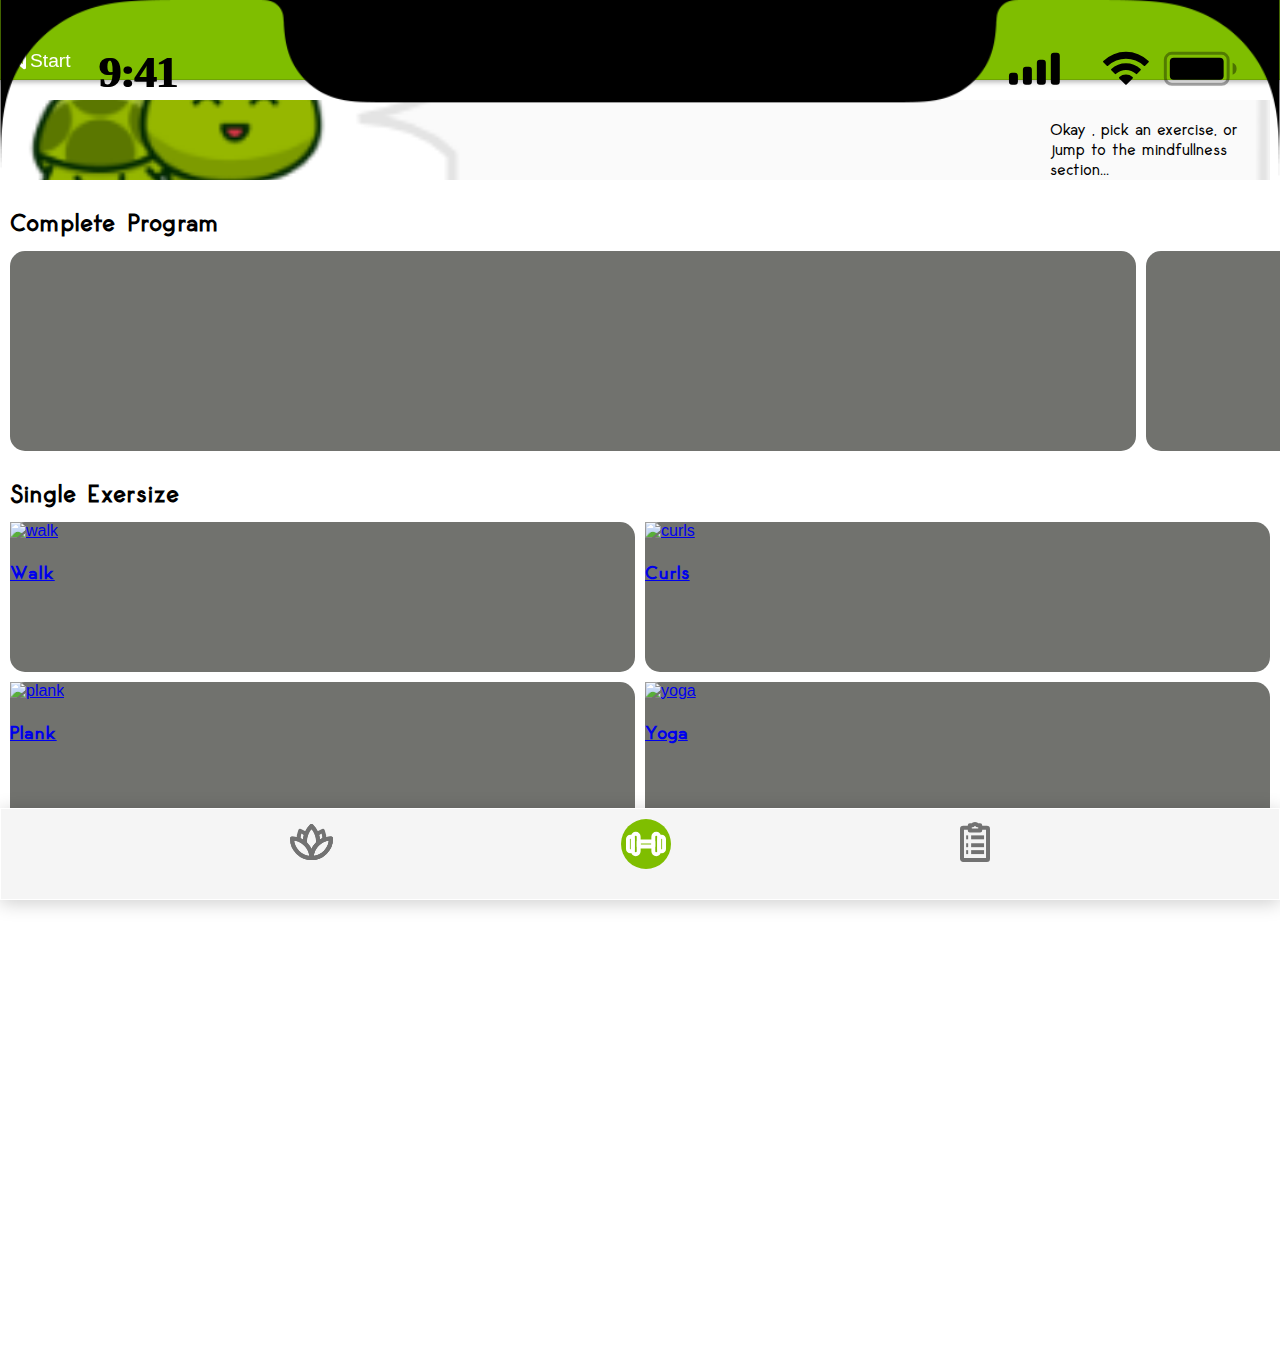
==== list.html @ 159bc868 "compressed jpgs" ====
<!DOCTYPE html>
<html lang="en">
<head>
    <meta charset="UTF-8">
    <meta http-equiv="X-UA-Compatible" content="IE=edge">
    <meta name="viewport" content="width=device-width, initial-scale=1.0">
    <title>Design app</title>
    <link rel="stylesheet" href="css/style.css">
</head>
<body>

    <div class="overlay"></div>
    <header>
        <p><a href="start.html">Start</a></p>
        <p>Exercises</p>
    </header>


<div class="wrapper">

    <div class="maskot">
        <p>Okay <span id="name"></span>, pick an exercise, or jump to the mindfullness section...</p>
    </div>

    <h2>Complete Program </h2>
        <div class="scroll-vertical">
            <div class="large-card">
                <a href="session.html">
                <img src="images/run_1.jpg" alt="">
            </a>
            </div>
            <div class="large-card">
                <a href="session.html">
                <img src="images/sunset_1.jpg" alt="">
            </a>
            </div>
            <div class="large-card">
                <a href="session.html">
                    <img src="images/run-road_1.jpg" alt="">
                </a>
            </div>
        </div>
        <div class="container">
        <h2>Single Exersize</h2>
        <div class="list-grid">
            <div class="small-card">
                <a href="session.html">
                    <img src="images/forest-walk_1.jpg" alt="walk">
                    <h3>Walk </h3>
                </a>
        </div>
            <div class="small-card">
                <a href="session.html">
                    <img src="images/strong_1.jpg" alt="curls">
                    <h3>Curls</h3>
                </a>
            </div>
            <div class="small-card">
                
                <a href="session.html">
                <img src="images/plank_1.jpg" alt="plank">
                <h3>Plank</h3>
            </a>
            </div>
            <div class="small-card">
                <a href="session.html">
                    <img src="images/yoga_1.jpg" alt="yoga">
                    <div class="training-title">
                    <h3>Yoga</h3>
                    </div>
                </a>
            </div>
           </div>
        </div>
    
</div><!-- wrapper -->
<div class="outer-nav-bottom">
    <nav class="box-shadow">
        <ul>
            <a href="list-yoga.html">
                <li>
                    <img src="css/img/yoga.svg" alt="">
                </li>
            </a>
            <a href="list.html">
                <li class="active">
                    <img src="css/img/dumbbell_active.svg" alt="">
                </li>
            </a>
            <a href="statistics.html">
                <li>
                    <img src="css/img/clipboard.svg" alt="">

                </li>
            </a>
        </ul>
    </nav>
</div>
<script src="script.js"></script>
</body>
</html>
---- css/style.css ----
@font-face {
    font-family: 'HitandRun!-Regular';
    src: url('fonts/HitandRun!-Regular.eot');
    src: url('fonts/HitandRun!-Regular.eot?#iefix') format('embedded-opentype'),
         url('fonts/HitandRun!-Regular.svg#HitandRun!-Regular') format('svg'),
         url('fonts/HitandRun!-Regular.ttf') format('truetype'),
         url('fonts/HitandRun!-Regular.woff') format('woff'),
         url('fonts/HitandRun!-Regular.woff2') format('woff2');
    font-weight: normal;
    font-style: normal;
  }

  @font-face {
    font-family: 'Maxim Sans';
    src: url('fonts/MaximSansRegular.woff2') format('woff2'),
        url('fonts/MaximSansRegular.woff') format('woff');
    font-weight: normal;
    font-style: normal;
    font-display: swap;
}


html::-webkit-scrollbar {
    display: none;
  }


.overlay {
    position:fixed;
    pointer-events: none;
    background: url(img/iphone_overlay.svg);
    background-size: cover;
    top:0;
    left:0;
    width:100%;
    height:100%;
    z-index: 6;
}

  

h1,h2,h3,h4,h5,h6 {
    text-shadow: none;
    -webkit-font-smoothing: antialiased;
    -moz-osx-font-smoothing: grayscale;
    text-rendering: optimizeLegibility;
    letter-spacing: 0.05em;
    font-family: 'Maxim Sans';
    margin-top:1.2em;
    margin-bottom:0.5em;
}

.wrapper {
    padding:0 10px;
}

* {
    padding:0;
    margin:0;
    box-sizing: border-box;
    font-family: Arial, Helvetica, sans-serif;
}

html {
    min-height:150vh;
}


header {
    display:grid;
    grid-template-columns:1fr 1fr 1fr;
    height:80px;
    box-shadow: 0px 2px 5px rgba(0, 0, 0, 0.3);
    text-align:center;
    padding-top:40px;
    position: sticky;
    top:0;
    z-index: 5;
    background:#7fbe00;
    color:white;
    border-bottom:1px solid #6fa404;
    font-size: 1.2em;
}

header p:first-child {
    background: url(img/back3.svg) no-repeat;
    background-position-y: center;
    padding-left:30px;

    text-align: left;
}

header p {
    color:white;
    text-align: center;
    padding-top:9px;

    font-family: 'Maxim Sans';
}

header p a {
    color:white;
    text-decoration: none;
}


.maskot {
    width:100%;
    min-height: 80px;
    background: url(img/maskot.png) no-repeat;
    background-size: cover;
    background-position-x: center;
    background-position-y: center;
    position:relative;
    margin-top:20px;
}
.maskot p {
    position: absolute;
    right:0;
    width:240px;
    font-family: 'Maxim Sans';
    padding:20px;
}



.scroll-vertical {
    overflow-y:scroll;
    display:flex;
    margin:0 -10px;
    padding-right:50px;
}


.scroll-vertical::-webkit-scrollbar {
    display: none;
  }


.list-grid {
    display: grid;
    grid-template-columns: 1fr 1fr;
    row-gap: 10px;
    column-gap: 10px;
}

.large-card {
    min-width:88vw;
    height:200px;
    background-color: #71726e;
    margin-left:10px;
    border-radius:15px;
}

.large-card:last-child {
    min-width:20px;
    background:none;
}

.small-card {
    height:150px;
    background-color: #71726e;
    border-radius:15px;

}

nav {
    width:100%;
    border:1px solid white;
    padding-bottom:30px;
    padding-top:10px;
    background:whitesmoke;
    margin:0 auto;

    pointer-events:all;
}

nav ul {
    display:flex;
    list-style:none;
    justify-content: space-evenly;
    align-items: center;
    height: 100%;
}

nav ul a li img {
    width:100%;
    height:100%;
}

nav ul li.active {
    width:50px;
    height:50px;

    border-radius:50%;
    align-items: center;
    justify-content: center;
    background:#7fbe00;
    display:flex;
    padding:5px;
}

.outer-nav-bottom {
    pointer-events: none;
    position:fixed;
    bottom:0vh;
    width:100%;
}
.logo {
    background-image: url('img/logo2.png') ;
    margin: 50px auto 0 auto;
    width:300px;
    height:300px;
    background-size:cover;

}

.flex-parent {
    display:flex;
    flex-direction: column;
}

/* body{
    background-image: url('img/logo2.png') ;
    background-repeat:no-repeat;
    background-attachment:fixed;
    background-position: center center;
    background-size: auto auto;
    margin-left: 0;
    margin-right: 0;
    -webkit-background-size: cover;
-moz-background-size: cover;
-o-background-size: cover;
background-size: cover
} */

/* #E5E5E5 */ 
.name-input {
    border: 2px solid #E5E5E5;
    margin-top: 50px;
    width: 100%;
    height: 70px;
    border-radius: 25px;
    padding: 20px;
    font-size: 20px;
}
input:focus, textarea:focus, select:focus{
    outline: none;
}
.main-button{
    border-radius: 25px;
    width: 100%;
    height: 70px;
    border:0;
    background-color: #7fbe00 ;
    color: white;
    font-size: 30px;
    text-align: left;
    font-family: 'HitandRun!-Regular';
    padding: 20px;
    line-height: 0px;
    margin-top: 15px;


}

.frontpage-form {
    width:100%;
    position: absolute;
    bottom: 50px;
    padding:15px;

}

/* SESSION */
/*_____________ */

.video-box {
    width:100%;
    height:auto;
    border-radius:5px;
}

.video-box video {
    width:100%;
    height:auto;
    border-radius: 5px 5px 0 0;
}

.video-box .session-info {
    display:flex;
    justify-content: space-between;
    padding:10px;
}

.video-box .session-info p {

    font-family: 'Maxim Sans';
}

.current-session-stats {
    display:flex;
    flex-direction: column;
    width:100%;
    height:auto;
    margin-top:2em;
    
}

.current-session-stats > div {
    /* border: 1px solid rgb(134, 134, 134); */
}
.current-session-stats .pulse, .current-session-stats .calories  {
    width:100%;
    height:10vh;
    background:#71726e;
    margin-bottom:2vh;
    border-radius: 10px;
}

.current-session-stats .pulse {
    background:#D8072F;
    color:white;
    display:flex;
    justify-content: space-between;
    padding:10px;
    align-items: center;
}


.current-session-stats .calories {
    background:#7fbe00;
    color:white;
    display:flex;
    justify-content: space-between;
    padding:10px;
    align-items: center;
}

.current-session-stats div p:first-child {
    font-size: 2.0em;
}
.current-session-stats div {
    text-align: center;
    padding:0 5px;

}


.current-session-stats div p {
 
    font-family: 'Maxim Sans';
}

.current-session-stats div img {
    height:100%;
    width:auto;
}

.box-shadow {
    box-shadow: 0px 3px 18px  rgba(0, 0, 0, 0.20);
}
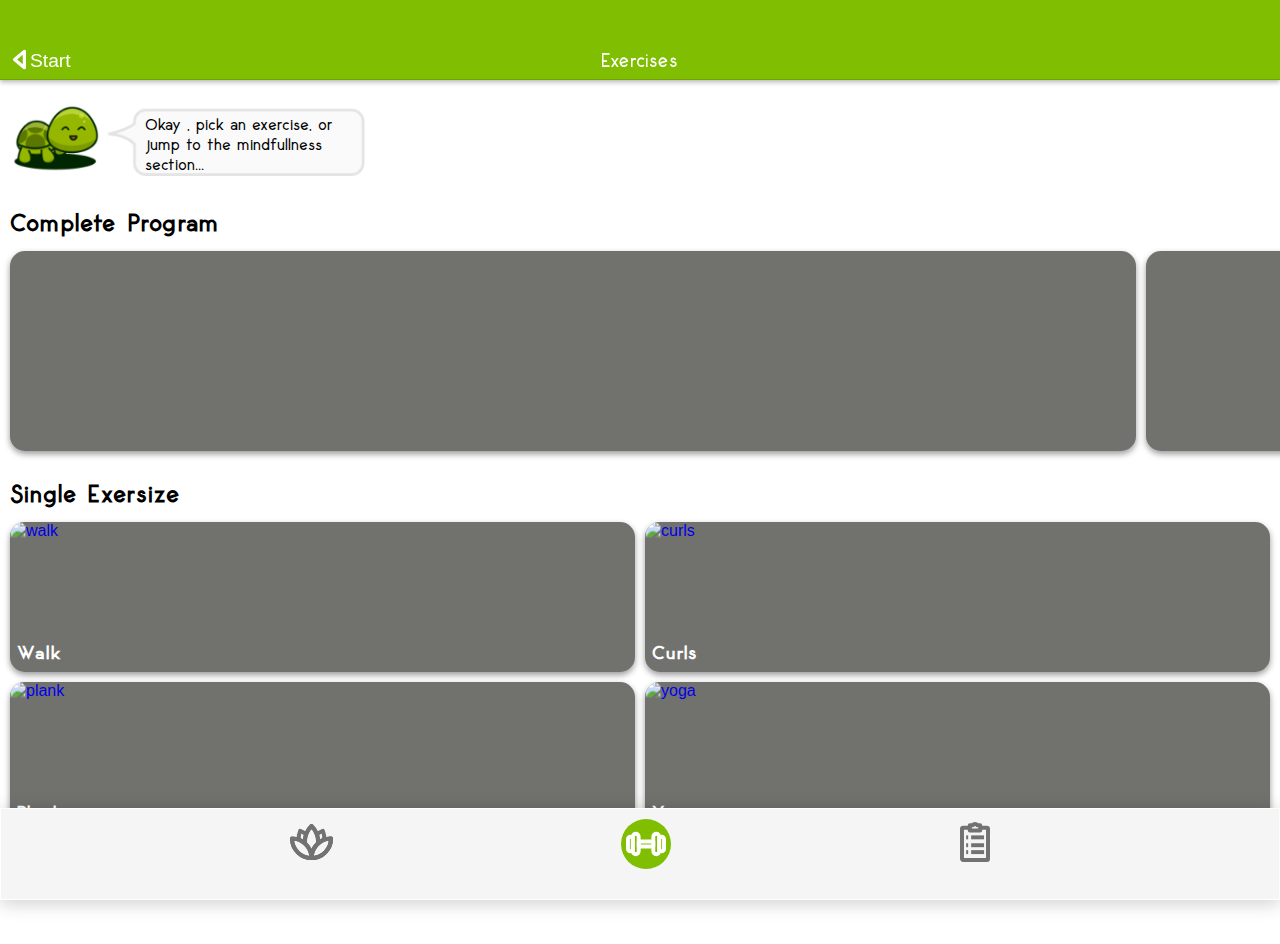
==== commit 0b506d33: "added box-shadow and padding bottom to wrapper for better sroll" ====
--- a/list.html
+++ b/list.html
@@ -24,17 +24,17 @@
 
     <h2>Complete Program </h2>
         <div class="scroll-vertical">
-            <div class="large-card">
+            <div class="large-card box-shadow-2">
                 <a href="session.html">
                 <img src="images/run_1.jpg" alt="">
             </a>
             </div>
-            <div class="large-card">
+            <div class="large-card box-shadow-2">
                 <a href="session.html">
                 <img src="images/sunset_1.jpg" alt="">
             </a>
             </div>
-            <div class="large-card">
+            <div class="large-card box-shadow-2">
                 <a href="session.html">
                     <img src="images/run-road_1.jpg" alt="">
                 </a>
@@ -43,26 +43,26 @@
         <div class="container">
         <h2>Single Exersize</h2>
         <div class="list-grid">
-            <div class="small-card">
+            <div class="small-card box-shadow-2">
                 <a href="session.html">
                     <img src="images/forest-walk_1.jpg" alt="walk">
                     <h3>Walk </h3>
                 </a>
         </div>
-            <div class="small-card">
+            <div class="small-card box-shadow-2">
                 <a href="session.html">
                     <img src="images/strong_1.jpg" alt="curls">
                     <h3>Curls</h3>
                 </a>
             </div>
-            <div class="small-card">
+            <div class="small-card box-shadow-2">
                 
                 <a href="session.html">
                 <img src="images/plank_1.jpg" alt="plank">
                 <h3>Plank</h3>
             </a>
             </div>
-            <div class="small-card">
+            <div class="small-card box-shadow-2">
                 <a href="session.html">
                     <img src="images/yoga_1.jpg" alt="yoga">
                     <div class="training-title">
--- a/css/style.css
+++ b/css/style.css
@@ -23,12 +23,37 @@
 html::-webkit-scrollbar {
     display: none;
   }
-
+.cover {
+width:100%;
+height:100%;
+background-color: #94bd1e;
+position: absolute;
+top:0px;
+left:0px;
+}
+
+.showcase {
+    display:grid;
+    width:1000px;
+    margin: 0 auto;
+    grid-template-columns: 1fr 1fr;
+
+}
+
+.showcase div {
+    text-align: right;
+    display:flex;
+    align-items: center;
+}
+
+body {
+    background: white;
+}
 
 .overlay {
     position:fixed;
     pointer-events: none;
-    background: url(img/iphone_overlay.svg);
+    background: url(img/iphone_overlay.png);
     background-size: cover;
     top:0;
     left:0;
@@ -50,8 +75,15 @@
     margin-bottom:0.5em;
 }
 
+
+h1 {
+    font-size: 10em;
+    color:white;
+    text-shadow: 5px 5px 0px rgba(0, 0, 0, 0.5);
+}
 .wrapper {
     padding:0 10px;
+    padding-bottom:20px;
 }
 
 * {
@@ -62,9 +94,71 @@
 }
 
 html {
-    min-height:150vh;
-}
-
+}
+
+.text {
+    height: 100%;
+    width: 100%;
+    position: absolute;
+    top: 0;
+    left: 0;
+    z-index: 2;
+    padding: 10px;
+  }
+   
+  .mind {
+    font-size: 20px;
+  }
+  .small-card span {
+    font-size: 50px;
+  }
+  .span {
+    margin-top: 60px;
+  }
+
+.mindfulness {
+    background-image: url(img/sunset.jpeg);
+  }
+  .distance {
+    background-image: url(img/run-road.jpeg);
+  }
+  .diet {
+    background-image: url(img/strong.jpeg);
+  }
+  .motivation {
+    background-image: url(img/forest-walk.jpeg);
+  }
+  .health {
+    background-image: url(img/yoga.jpeg);
+  }
+  .goals {
+    background-image: url(img/plank.jpeg);
+  }
+   
+  .background {
+    background-position-x: center;
+    background-position-y: center;
+    background-size: cover;
+    opacity: 0.3;
+    height: 100%;
+    width: 100%;
+    position: absolute;
+    top: 0;
+    left: 0;
+  }
+   
+
+body iframe {
+    width:375px;
+    height:812px;
+    margin:10vh auto;
+    display:block;
+    box-shadow: 20px 20px 20px 10px rgba(0, 0, 0, 0.20);
+    border-radius: 40px;
+    border:5px solid #578102;
+    
+    box-sizing: content-box;
+}
 
 header {
     display:grid;
@@ -82,6 +176,10 @@
     font-size: 1.2em;
 }
 
+header p:first-child.no-bg {
+    background: none;
+}
+
 header p:first-child {
     background: url(img/back3.svg) no-repeat;
     background-position-y: center;
@@ -103,31 +201,37 @@
     text-decoration: none;
 }
 
+.box-shadow-2 {
+    box-shadow:0px 3px 6px rgba(0, 0, 0, 0.4);
+}
 
 .maskot {
     width:100%;
+    max-width: 355px;
     min-height: 80px;
     background: url(img/maskot.png) no-repeat;
-    background-size: cover;
-    background-position-x: center;
+    background-position-x: left;
     background-position-y: center;
     position:relative;
     margin-top:20px;
+    background-size: cover;
 }
 .maskot p {
     position: absolute;
-    right:0;
+    left:120px;
     width:240px;
     font-family: 'Maxim Sans';
-    padding:20px;
+    padding:15px;
 }
 
 
 
 .scroll-vertical {
     overflow-y:scroll;
-    display:flex;
-    margin:0 -10px;
+    overflow-x: visible;
+    display:flex;
+    padding: 10px 0;
+    margin: -10px -10px;
     padding-right:50px;
 }
 
@@ -150,17 +254,16 @@
     background-color: #71726e;
     margin-left:10px;
     border-radius:15px;
-}
-
-.large-card:last-child {
-    min-width:20px;
-    background:none;
-}
+    overflow:hidden;
+}
+
+
 
 .small-card {
     height:150px;
     background-color: #71726e;
     border-radius:15px;
+    overflow:hidden;
 
 }
 
@@ -171,7 +274,6 @@
     padding-top:10px;
     background:whitesmoke;
     margin:0 auto;
-
     pointer-events:all;
 }
 
@@ -202,15 +304,16 @@
 
 .outer-nav-bottom {
     pointer-events: none;
-    position:fixed;
+    position:sticky;
     bottom:0vh;
     width:100%;
+    z-index: 5;
 }
 .logo {
     background-image: url('img/logo2.png') ;
     margin: 50px auto 0 auto;
     width:300px;
-    height:300px;
+    height:350px;
     background-size:cover;
 
 }
@@ -220,19 +323,7 @@
     flex-direction: column;
 }
 
-/* body{
-    background-image: url('img/logo2.png') ;
-    background-repeat:no-repeat;
-    background-attachment:fixed;
-    background-position: center center;
-    background-size: auto auto;
-    margin-left: 0;
-    margin-right: 0;
-    -webkit-background-size: cover;
--moz-background-size: cover;
--o-background-size: cover;
-background-size: cover
-} */
+
 
 /* #E5E5E5 */ 
 .name-input {
@@ -359,4 +450,47 @@
 
 .box-shadow {
     box-shadow: 0px 3px 18px  rgba(0, 0, 0, 0.20);
-}+}
+
+
+.small-card a{
+    display: block;
+    height: 175px;
+    overflow: hidden;
+    position: relative; 
+}
+
+.small-card img{
+   position: absolute;
+    top: 50%;
+    left: 0;
+    transform: translateY(-50%);
+    float: left;
+    width:  100%;
+    height: 100%;
+    object-fit: cover;
+    
+}
+
+.small-card h3{
+    color: white;
+    margin-left: 7px;
+    justify-content: center;
+    margin-top: 120px;
+    position: absolute;
+}
+
+img{
+    width: 100%;
+    
+}
+
+.large-card {
+    width:100%;
+    height:200px;
+    background-color: #71726e;
+    border-radius:15px;
+}
+
+.large-card:last-child {
+}
